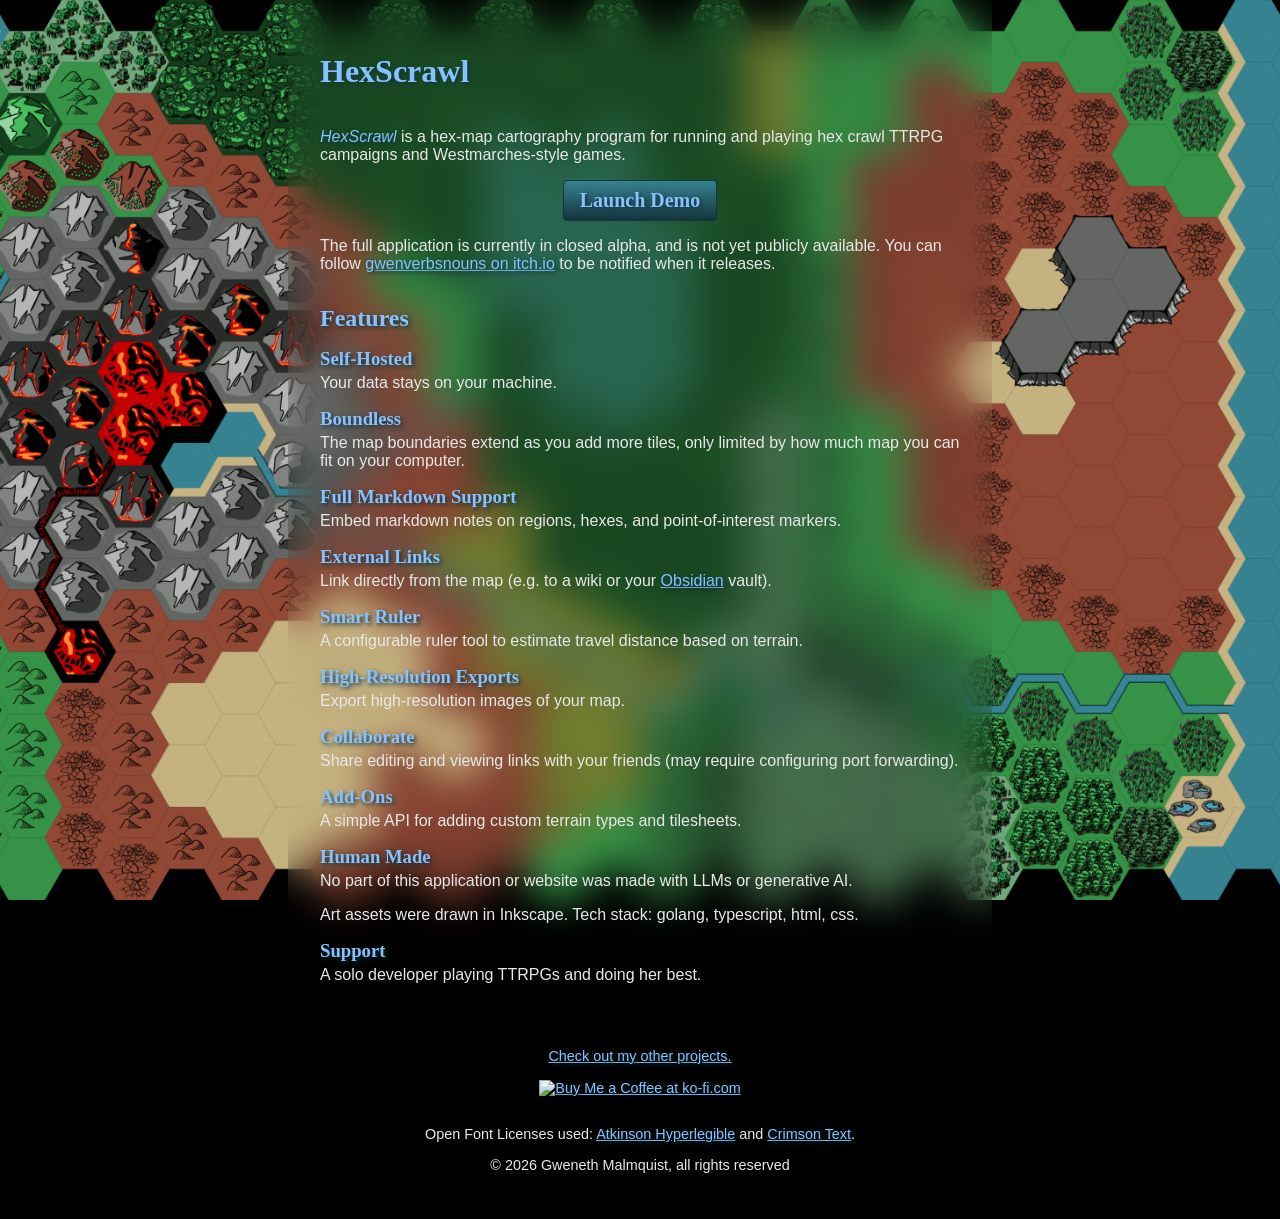
==== index.html @ f8896329 "wording" ====
<!DOCTYPE html>
<html>
<head>
  <meta charset="utf8">
  <meta name="viewport" content="width=device-width,initial-scale=1.0">
  <title>HexScrawl</title>
  <link rel="stylesheet" type="text/css" href="/font.css">
  <link rel="stylesheet" type="text/css" href="/main.css">
</head>
<body>
  <div class="page">
    <h1>HexScrawl</h1>
    <p><em>HexScrawl</em> is a hex-map cartography program for running and playing hex crawl TTRPG campaigns and Westmarches-style games.

    <a class="demo-button" href="https://demo.hexscrawl.com" title="try the demo">Launch Demo</a>

    <p>The full application is currently in closed alpha, and is not yet publicly available. You can follow <a href="https://gwenverbsnouns.itch.io/" href="_blank">gwenverbsnouns on itch.io</a> to be notified when it releases.
    
    <div class="features">
    <h2>Features</h2>
      <h3>Self-Hosted</h3>
      Your data stays on your machine.

      <h3>Boundless</h3>
      The map boundaries extend as you add more tiles, only limited by how much map you can fit on your computer.

      <h3>Full Markdown Support</h3>
      Embed markdown notes on regions, hexes, and point-of-interest markers.

      <h3>External Links</h3>
      Link directly from the map (e.g. to a wiki or your <a href="https://obsidian.md">Obsidian</a> vault).
      
      <h3>Smart Ruler</h3>
      A configurable ruler tool to estimate travel distance based on terrain.

      <h3>High-Resolution Exports</h3>
      Export high-resolution images of your map.

      <h3>Collaborate</h3>
      Share editing and viewing links with your friends (may require configuring port forwarding).

      <h3>Add-Ons</h3>
      A simple API for adding custom terrain types and tilesheets.

      <h3>Human Made</h3>
      No part of this application or website was made with LLMs or generative AI.

      <p>Art assets were drawn in Inkscape. Tech stack: golang, typescript, html, css.

      <h3>Support</h3>
      A solo developer playing TTRPGs and doing her best.
    </div>

    <div class="spacer"></div>
    <div class="footer">
      <a href="https://gwenverbsnouns.com/projects">Check out my other projects.</a>
      <a class="ko-fi-link" href='https://ko-fi.com/L3L66DV3L' target='_blank'><img height='36' style='border:0px;height:36px;' src='https://storage.ko-fi.com/cdn/kofi4.png?v=6' border='0' alt='Buy Me a Coffee at ko-fi.com' /></a>
      <div class="copyright">
        <p>Open Font Licenses used: <a href="/font/AtkinsonHyperlegible-OFL.txt">Atkinson Hyperlegible</a> and <a href="/font/CrimsonText-OFL.txt">Crimson Text</a>.
        <p>
        © 2026 Gweneth Malmquist, all rights reserved
      </div>
    </div>
  </div>
</body>
</html>
---- font.css ----
<!DOCTYPE html>
<html>
<head>
  <meta charset="utf8">
  <meta name="viewport" content="width=device-width,initial-scale=1.0">
  <meta name="color-scheme" content="dark">
  <title>Oh no it&#39;s gone</title>
  <link rel="stylesheet" type="text/css" href="/all.css">
  
  <link link rel="alternate" type="application/rss+xml" href=https://gwenverbsnouns.com/feed-rss.xml title="gwenverbsnouns" />
  <link link rel="alternate" type="application/rss+xml" href=https://gwenverbsnouns.com/notifications/feed-rss.xml title="gwenverbsnouns Notification Feed" />
  <script src="https://cdn.jsdelivr.net/npm/htmx.org@2.0.8/dist/htmx.min.js"></script>
  <script async type="text/javascript" src="/js/lib.js"></script>
  
</head>
<body>
  <div class="stars"></div>
  <div class="page-filter"></div>
  <a class="gif-toggle floating" onclick="setAnimated(!STATE.animate)">
    <img class="pixel-art" alt="GIFs are ON"
         src="/img/gifs-on.gif"
         data-bind-live-url="/img/gifs-on.gif"
         data-bind-dead-url="/img/gifs-off.gif"
    />
  </a>
  <div class="page solo">
    <div class="article header">
      
      <a class="blog-title" href=https://gwenverbsnouns.com/ title="gwenverbsnouns">
        <img src="/img/gwenverbsnouns-vector-logo.svg"
             alt="gwen verbs nouns"
        />
      </a>
      <div class="spacer"></div>
      <div class="darkness"></div>
      <div class="spacer"></div>
      <div class="navigation">
        <a href="/">HOME</a>
        <a href="/search">SEARCH</a>
        <a href="/projects">PROJECTS</a>
        
        
        
        <a href="/links">CONTACT</a>
        <a class="gif-toggle linking" onclick="setAnimated(!STATE.animate)">
          <img class="pixel-art" alt="GIFs are ON"
               src="/img/gifs-on.gif"
               data-bind-live-url="/img/gifs-on.gif"
               data-bind-dead-url="/img/gifs-off.gif"
          />
        </a>
      </div>
    </div>


<div class="readable article">
  <div class="spacer"></div>
  <h1 class="title">Oh no it's gone</h1>
  <div class="spacer"></div>
  <div class="paper">
    <p>The thing you were looking for—was it a blog post? an image? a long lost avuncular relation?—is gone, possibly forever. At the very least, it's not here. I'm so terribly sorry for your loss.
    <p>If it was a blog post, you can <a href="/search">search for it here</a> by what tags you think it might have had. Or just page through the entire list of everything I've published on this site, if you're really motivated.
  </div>
  <div class="spacer"></div>
  <div class="paper">
    <p>If you got here via a link on this website, please let me know where you found it so I can <strike>yell at</strike> fix it. You can find my email <a href="/#email-card">here</a> on my homepage.
  </div>
  <div class="spacer"></div>
</div>
    <div class="article footer">
      <div class="spacer"></div>
      <div class="buttons bugs">
        <a data-loot="eggbug" data-loot-kind="deco bug gif stamp link" href="https://cohost.org/holomancy/post/7749593-eggbug-forever-stamp" target="blank_">
          <img src="/img/eggbugforeverowo.png"/>
        </a>
        <a data-loot="eggbug" data-loot-kind="deco bug stamp gif link" href="https://axolotine.neocities.org/about" target="blank_">
          <img src="/img/eggbug-1000x.png"/>
        </a>
        <a data-loot="eggbug" data-loot-kind="deco bug stamp gif link" href="https://cohost.org/holomancy/post/7749593-eggbug-forever-stamp" target="blank_">
          <img src="/img/eggbugforever=w=.png"/>
        </a>
      </div>
      <div class="buttons">
        
<a href="https://crouton.net/" title="crouton" target="blank_" data-loot="crouton" data-loot-kind="88x31 btn link">
  <img src="/img/88x31/crouton.png" />
</a>
<a href="https://sweetfish.site" title="sweet fish dot site - Ayu's Webhouse" target="blank_">
  <img src="/img/88x31/sweetfish.png" alt="sweet fish dot site" />
</a>
<a href="https://blog.platinumtulip.net/" title="Platinum Tulip" target="blank_">
  <img src="/img/88x31/platinum-tulip.png" />
</a>
<a href="https://nex-3.com" title="House of Nettles - Natalie's Blog" target="blank_">
  <img src="/img/88x31/nex3.gif" alt="House of Nettles" />
</a>
<a href="https://executable.graphics" title="executable graphics" target="blank_">
  <img src="/img/88x31/executable.graphics.png" alt="executable graphics" />
</a>
<a href="https://moonbase.lgbt" title="Moonbase Dot LGBT" target="_blank">
  <img src="/img/88x31/moonbase.gif" alt="Moonbase Dot LGBT" />
</a>
<a href="https://blog.aurahack.jp" title="aurahack's blog - days and wonder" target="blank_">
  <img src="https://aurahack.neocities.org/88x31.gif" alt="aurahack's blog - days and wonder"
       data-bind-live-url="https://aurahack.neocities.org/88x31.gif"
       data-bind-dead-url="/img/88x31/aurahack-88x31-still.gif"
  />
</a>
<a href="https://jkap.io" title="JKAP" target="blank_">
  <img src="https://files.crime.team/site/jkap-88x31.gif" />
</a>
<a href="https://ewie.online" title="Evie On-Line" target="blank_">
  <img src="/img/88x31/evie.png" data-bind-remote-src="https://cdn.ewie.online/88x31-evie.png" alt="Evie On-Line" />
</a>
<a href="https://lifning.info/" title="lif blog - premium entertainment at volunteer prices" target="blank_">
  <img src="/img/88x31/lifning.info.png" alt="lif blog - premium entertainment at volunteer prices" />
</a>
<a href="https://microformats.org/wiki/h-entry" title="H-Entry" target="blank_" data-loot="h-entry 88x31" data-loot-kind="88x31 btn link">
  <img
    src="/img/88x31/h-entry-animated.gif"
    alt="H-Entry"
    data-bind-live-url="/img/88x31/h-entry-animated.gif"
    data-bind-dead-url="/img/88x31/h-entry-still.gif"
    data-bind-press-url="/img/88x31/h-entry-pressed.gif"
  />
</a>


        
        <img src="/img/88x31/moon-enjoyer.png" alt="moon enjoyer" title="MOON ENJOYER" 
            data-loot="moon enjoyer 88x31 button"
            data-loot-kind="88x31 button deco"
        />
        <a href="https://mykocalico.neocities.org/buttons" target="blank_">
          <img
            src="/img/88x31/i-was-on-cohost.gif"
            data-bind-live-url="/img/88x31/i-was-on-cohost.gif"
            data-bind-dead-url="/img/88x31/i-was-on-cohost.png"
            title="i was on cohost"
            alt="i was on cohost"
            data-loot="cohost 88x31 button"
            data-loot-kind="88x31 button deco gif"
          />
        </a>
        <a>
          <img src="/img/88x31/trn.png" title="TRANS RIGHTS Now!" 
            data-loot="trans rights now 88x31 button"
            data-loot-kind="88x31 button deco"
          />
        </a>
        
      </div>
      <div class="blogshare">
        <span>Link to my blog!</span>
        <a href="https://gwenverbsnouns.com" title="GWEN VERBS NOUNS dot COM" target="blank_">
          <img
            alt="An animated 88x31 gif for this blog. It variously shows a book with a rainbow of polyhedral dice flipping through its pages, a flower growing, and a moon."
            title="GWEN VERBS NOUNS"
            class="pixel-art"
            src="/img/88x31/gwenverbsnouns.gif"
            data-bind-live-url="/img/88x31/gwenverbsnouns.gif"
            data-bind-dead-url="/img/88x31/gwenverbsnouns-still.gif"
          />
        </a>
        <textarea>
&lt;a href="https://gwenverbsnouns.com" title="GWEN VERBS NOUNS dot COM"  target="blank_">
  &lt;img
    alt="An animated 88x31 gif for gwenverbsnouns.com. It variously shows a book with a rainbow of polyhedral dice flipping through its pages, a flower growing, and a moon."
    title="GWEN VERBS NOUNS"
    style="image-rendering: pixelated;"
    src="https://gwenverbsnouns.com/img/88x31/gwenverbsnouns.gif"
  />
&lt;/a>
        </textarea>
      </div>
      <a class="ko-fi-link" href='https://ko-fi.com/L3L66DV3L' target='_blank'><img height='36' style='border:0px;height:36px;' src='https://storage.ko-fi.com/cdn/kofi4.png?v=6' border='0' alt='Buy Me a Coffee at ko-fi.com' /></a>
      <div class="copyright">
        <p>Open Font Licenses used: <a href="/font/AtkinsonHyperlegible-OFL.txt">Atkinson Hyperlegible</a> and <a href="/font/CrimsonText-OFL.txt">Crimson Text</a>.
        <p>
        © 2024 Gweneth Malmquist, all rights reserved
      </div>
    </div>
  </div>
  <div class="hide" data-bind-modal-pane>
    <div class="article alt">
      <div class="article-head">
      </div>
      <div class="article-title" data-bind-modal-title>
      </div>
      <div data-bind-modal-body></div>
      <div class="actions">
        <div class="spacer"></div>
        <button class="btn" type="button" data-bind-modal-no>No</button>
        <button class="btn" type="button" data-bind-modal-yes>Yes</button>
      </div>
    </div>
  </div>
</body>
</html>
---- main.css ----
:root {
  --lake-blue: #368290;
  --sea-blue: #15343c;
  --grass-green: #369247;
  --soft-blue: #86c2ff;
}

html, body {
  margin: 0;
  padding: 0;
  background-color: var(--grass-green);
}

body {
  font-family: "Atkinson Hyperlegible", sans-serif;
  background-color: black;
  color: #e8e8e8;

  background-image: url('/img/screenshot-20260817-3.jpg');
  background-attachment: fixed;
  background-position: center;
  background-repeat: no-repeat;
  background-size: cover;
}

a {
  color: var(--soft-blue);
  text-shadow: 2px 2px 4px var(--sea-blue);
}

strong, em {
  color: var(--soft-blue);
  text-shadow: 2px 2px 4px var(--sea-blue);
}

.page :is(h1,h2,h3,h4,h5,h6) {
  font-family: "Crimson Text", serif;
  font-weight: bold;
  color: var(--soft-blue);
  text-shadow: 2px 2px 4px var(--sea-blue);
}

h2, h3, h4, h5, h6 {
  margin-top: 1rem;
  margin-bottom: 0.25rem;
}

.page {
  display: flex;
  flex-direction: column;

  max-width: min(95vw, 40rem);
  margin-top: 0;
  margin-left: auto;
  margin-right: auto;

  min-height: calc(100vh - 4rem);
  padding: 2rem;

  /* fallback color if backdrop filter is not supported */
  background-color: var(--sea-blue);
}

@supports (backdrop-filter: blur()) {
  .page {
    background-color: unset;
    backdrop-filter: blur(20px);
  }
}

.spacer {
  flex-grow: 1;
}

.footer {
  display: flex;
  flex-direction: column;
  align-items: center;
  font-size: 0.9rem;
  text-align: center;
  margin-top: 4rem;
}

.footer > * + * {
  margin-top: 1rem;
}

.demo-button {
  background-color: var(--lake-blue);
  background: linear-gradient(
    to bottom,
    var(--lake-blue),
    var(--sea-blue)
  );
  color: var(--soft-blue);
  text-shadow: 2px 2px 4px var(--sea-blue);
  border: thin solid var(--sea-blue);
  border-radius: 0.25rem;

  display: block;
  text-align: center;
  margin-left: auto;
  margin-right: auto;
  margin-top: 1rem;
  margin-bottom: -1rem;
  width: min-content;
  padding: 0.5rem 1rem;

  font-weight: bold;
  font-family: "Crimson Text", serif;
  font-size: 1.25rem;
  text-decoration: none;

  white-space: nowrap;
}

.demo-button:hover {
  background-image: unset;
  background-color: var(--lake-blue);
  color: var(--soft-blue);
}

.demo-button:active {
  background: linear-gradient(
    to top,
    var(--lake-blue),
    var(--sea-blue)
  );
}
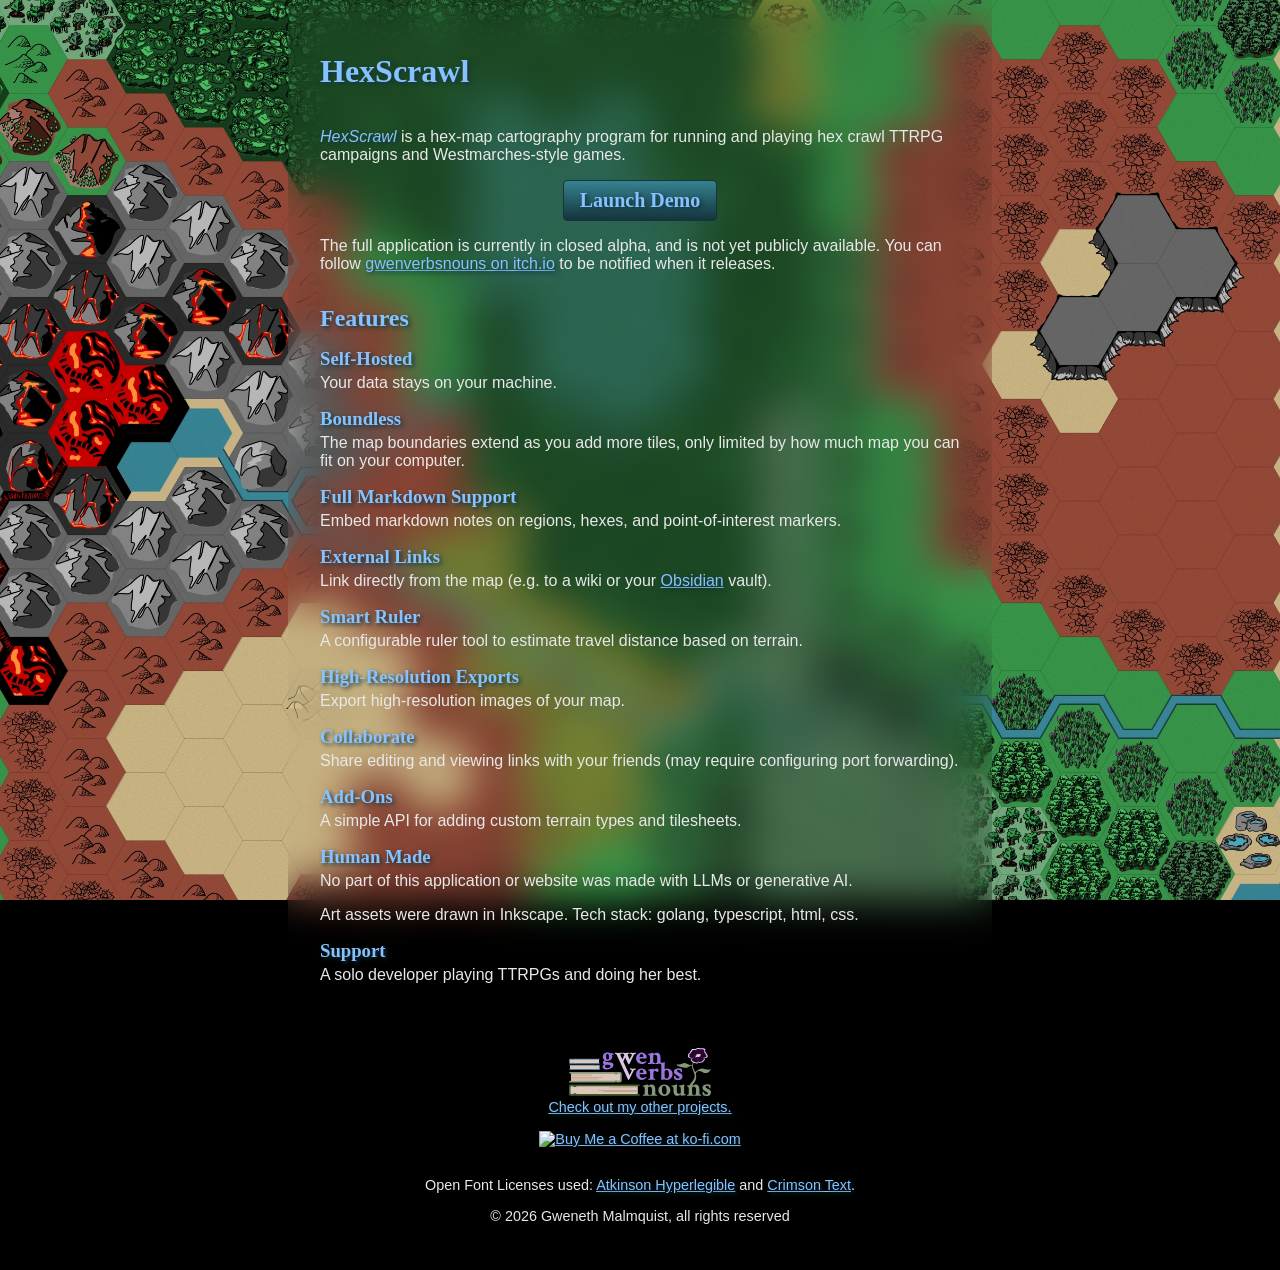
==== commit fdf68e6c: "add gvn logo" ====
--- a/index.html
+++ b/index.html
@@ -53,7 +53,10 @@
 
     <div class="spacer"></div>
     <div class="footer">
-      <a href="https://gwenverbsnouns.com/projects">Check out my other projects.</a>
+      <a href="https://gwenverbsnouns.com/projects">
+        <img src="/img/gwenverbsnouns-vector-logo.svg" alt="gwen verbs nouns logo" style="height: 3rem;">
+        <div>Check out my other projects.</div>
+      </a>
       <a class="ko-fi-link" href='https://ko-fi.com/L3L66DV3L' target='_blank'><img height='36' style='border:0px;height:36px;' src='https://storage.ko-fi.com/cdn/kofi4.png?v=6' border='0' alt='Buy Me a Coffee at ko-fi.com' /></a>
       <div class="copyright">
         <p>Open Font Licenses used: <a href="/font/AtkinsonHyperlegible-OFL.txt">Atkinson Hyperlegible</a> and <a href="/font/CrimsonText-OFL.txt">Crimson Text</a>.
--- a/main.css
+++ b/main.css
@@ -16,7 +16,7 @@
   background-color: black;
   color: #e8e8e8;
 
-  background-image: url('/img/screenshot-20260817-3.jpg');
+  background-image: url('/img/hexscrawl-20260817-2-crop.webp');
   background-attachment: fixed;
   background-position: center;
   background-repeat: no-repeat;
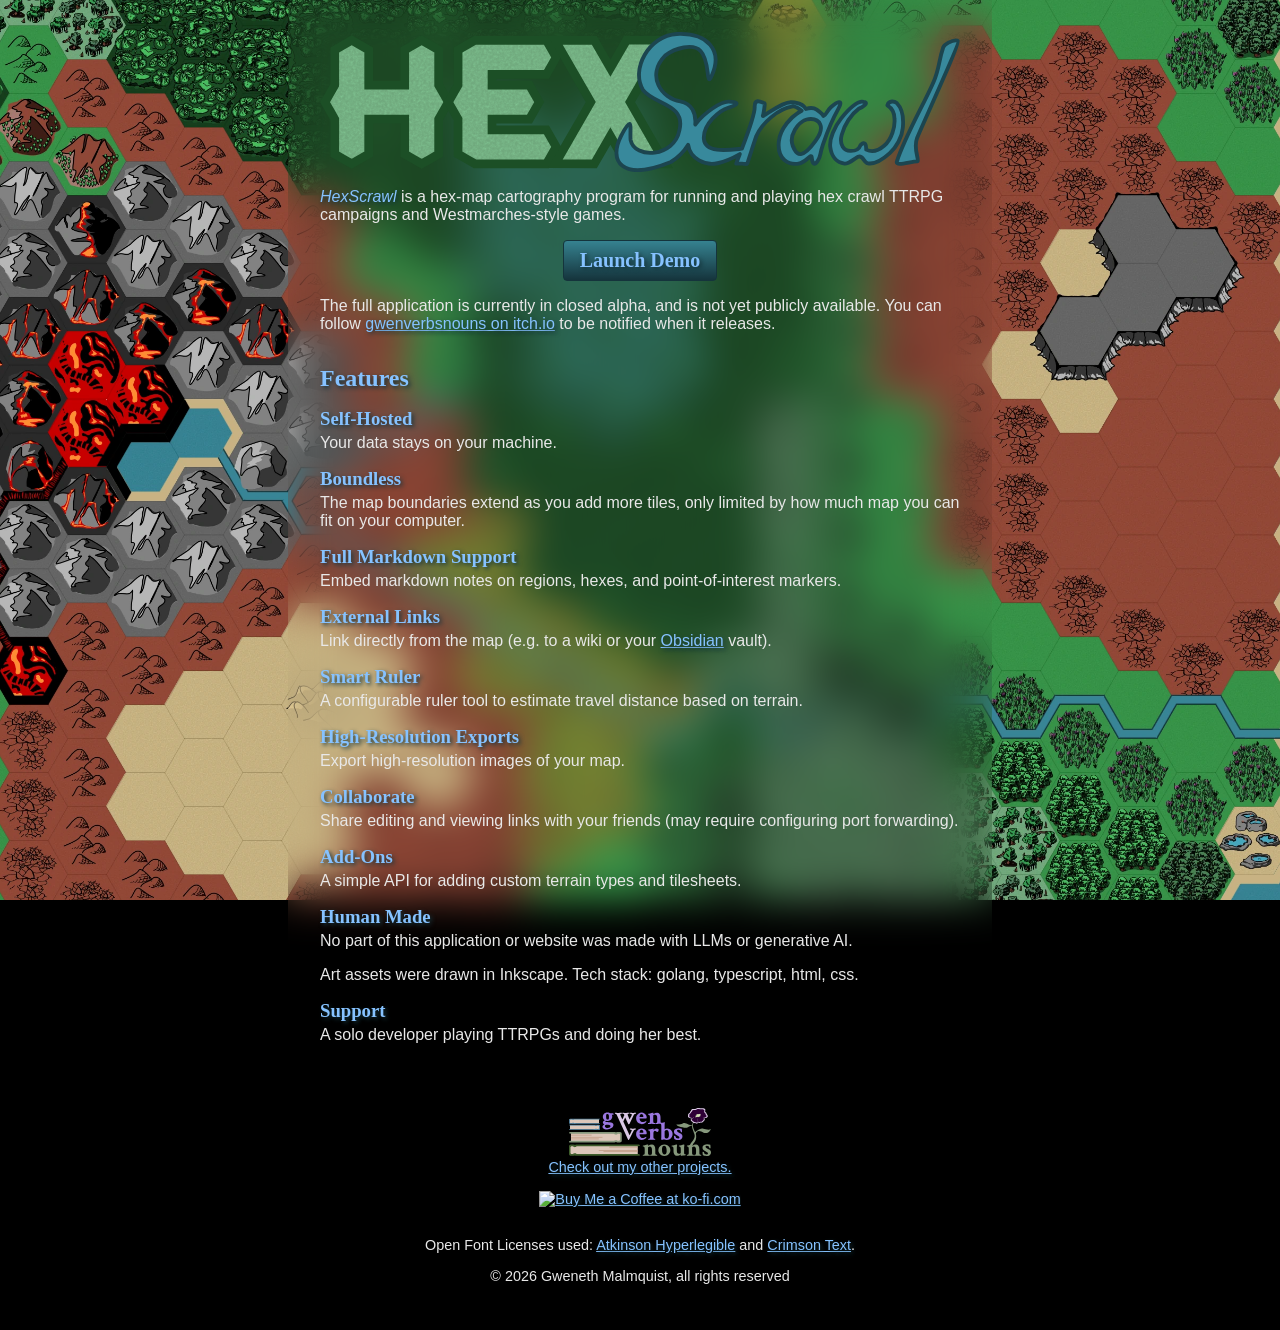
==== commit 69efc4af: "add logo" ====
--- a/index.html
+++ b/index.html
@@ -9,7 +9,8 @@
 </head>
 <body>
   <div class="page">
-    <h1>HexScrawl</h1>
+    <h1 style="display: none;">HexScrawl</h1>
+    <a href="/"><img src="/img/HexScrawl-Logo.svg" id="main-logo" alt="Hex Scrawl Logo" title="HexScrawl"/></a>
     <p><em>HexScrawl</em> is a hex-map cartography program for running and playing hex crawl TTRPG campaigns and Westmarches-style games.
 
     <a class="demo-button" href="https://demo.hexscrawl.com" title="try the demo">Launch Demo</a>
--- a/main.css
+++ b/main.css
@@ -31,6 +31,14 @@
 strong, em {
   color: var(--soft-blue);
   text-shadow: 2px 2px 4px var(--sea-blue);
+}
+
+#main-logo {
+  display: block;
+  margin-left: auto;
+  margin-right: auto;
+  max-width: 90vw;
+  width: 100%;
 }
 
 .page :is(h1,h2,h3,h4,h5,h6) {
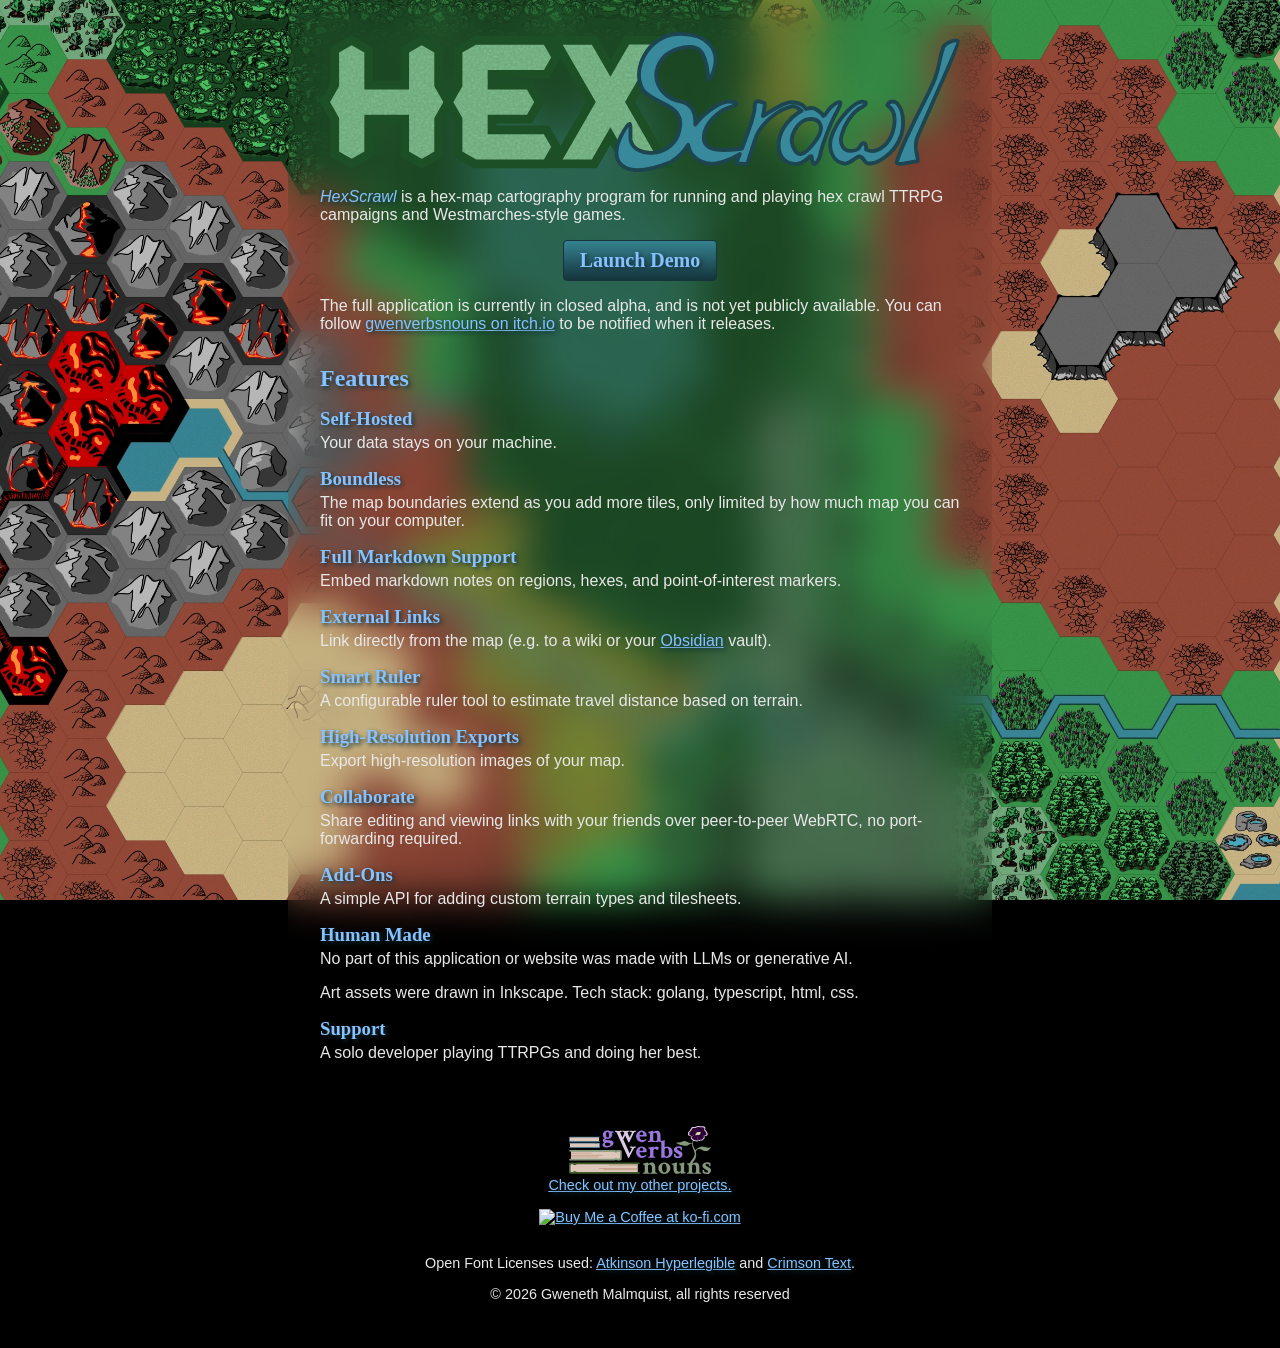
==== commit 393fdcb6: "webrtc!" ====
--- a/index.html
+++ b/index.html
@@ -38,7 +38,7 @@
       Export high-resolution images of your map.
 
       <h3>Collaborate</h3>
-      Share editing and viewing links with your friends (may require configuring port forwarding).
+      Share editing and viewing links with your friends over peer-to-peer WebRTC, no port-forwarding required.
 
       <h3>Add-Ons</h3>
       A simple API for adding custom terrain types and tilesheets.
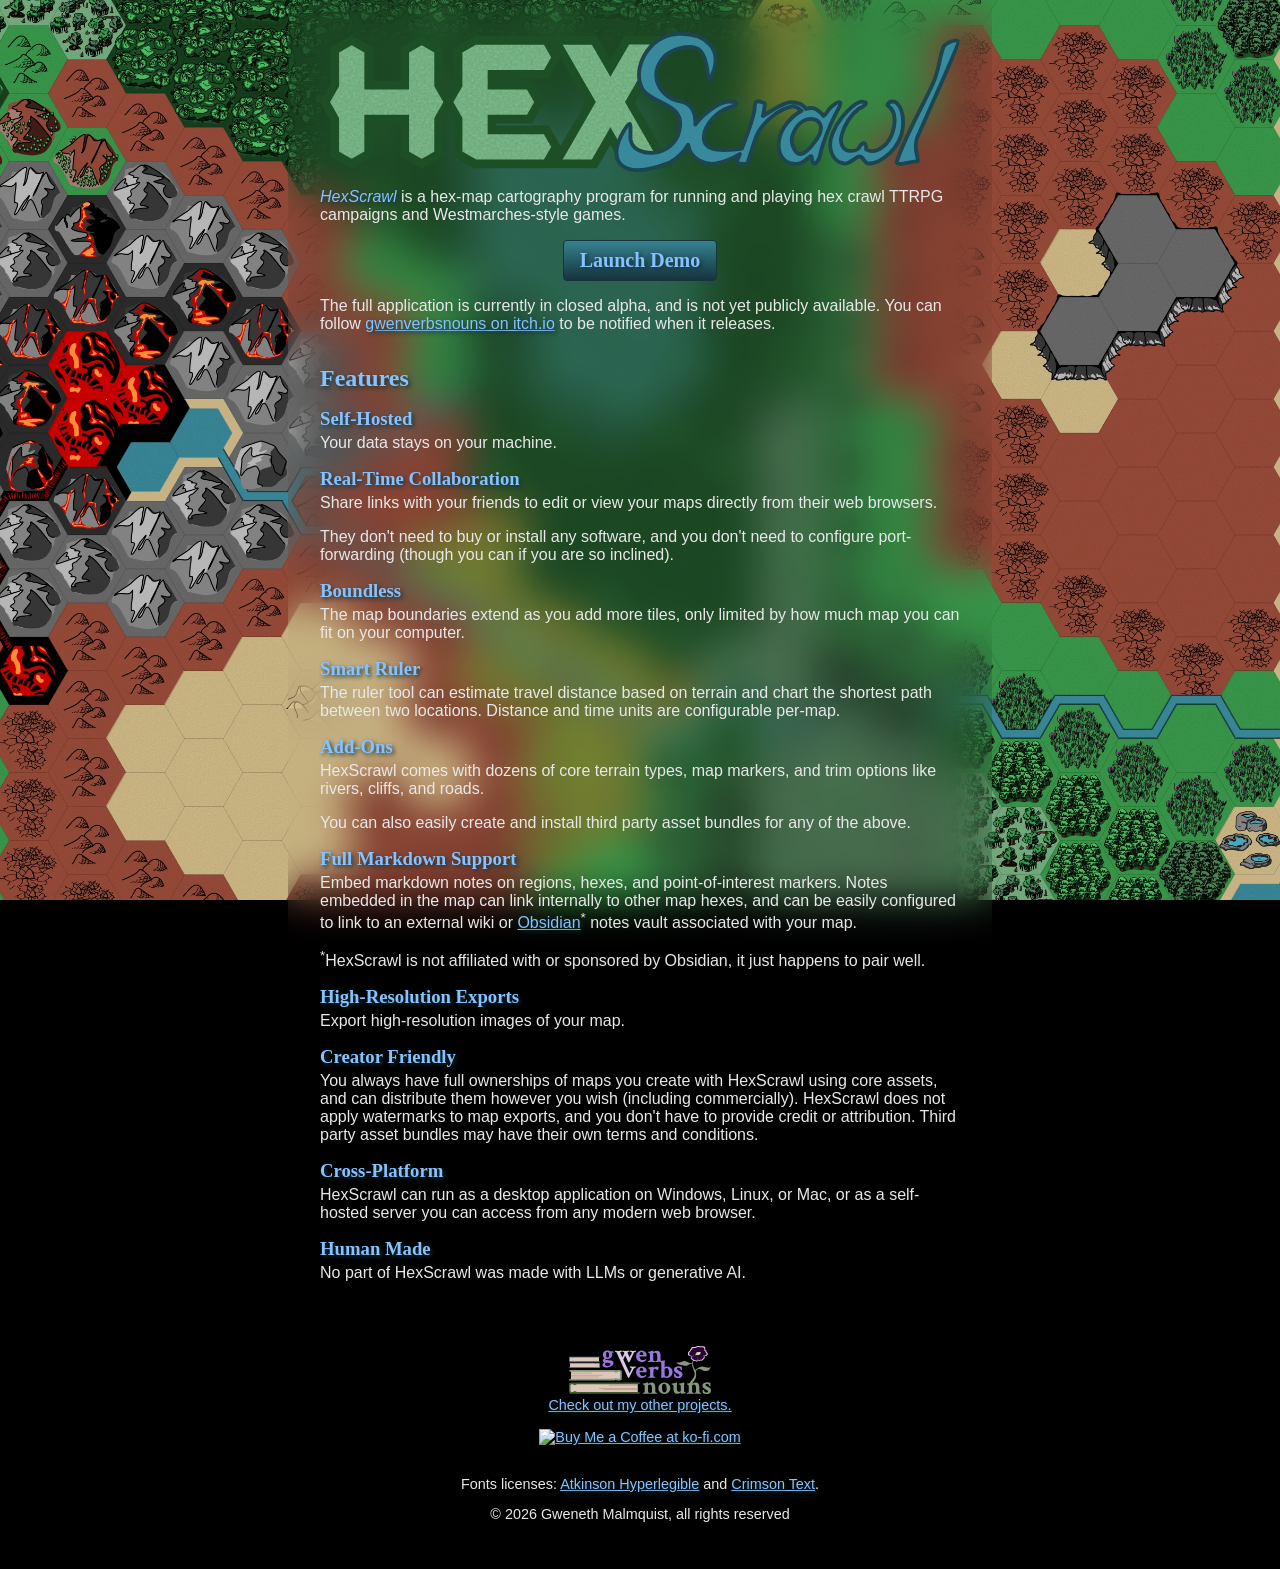
==== commit 20ab6c37: "editing features text" ====
--- a/index.html
+++ b/index.html
@@ -22,34 +22,37 @@
       <h3>Self-Hosted</h3>
       Your data stays on your machine.
 
+      <h3>Real-Time Collaboration</h3>
+      Share links with your friends to edit or view your maps directly from their web browsers.
+
+      <p>They don't need to buy or install any software, and you don't need to configure port-forwarding (though you can if you are so inclined).
+
       <h3>Boundless</h3>
       The map boundaries extend as you add more tiles, only limited by how much map you can fit on your computer.
+      
+      <h3>Smart Ruler</h3>
+      The ruler tool can estimate travel distance based on terrain and chart the shortest path between two locations. Distance and time units are configurable per-map.
+
+      <h3>Add-Ons</h3>
+      HexScrawl comes with dozens of core terrain types, map markers, and trim options like rivers, cliffs, and roads.
+
+      <p>You can also easily create and install third party asset bundles for any of the above.
 
       <h3>Full Markdown Support</h3>
-      Embed markdown notes on regions, hexes, and point-of-interest markers.
-
-      <h3>External Links</h3>
-      Link directly from the map (e.g. to a wiki or your <a href="https://obsidian.md">Obsidian</a> vault).
-      
-      <h3>Smart Ruler</h3>
-      A configurable ruler tool to estimate travel distance based on terrain.
+      Embed markdown notes on regions, hexes, and point-of-interest markers. Notes embedded in the map can link internally to other map hexes, and can be easily configured to link to an external wiki or <a href="https://obsidian.md" target="_blank">Obsidian</a><sup>*</sup> notes vault associated with your map.
+      <p><sup>*</sup>HexScrawl is not affiliated with or sponsored by Obsidian, it just happens to pair well.</p>
 
       <h3>High-Resolution Exports</h3>
       Export high-resolution images of your map.
 
-      <h3>Collaborate</h3>
-      Share editing and viewing links with your friends over peer-to-peer WebRTC, no port-forwarding required.
+      <h3>Creator Friendly</h3>
+      You always have full ownerships of maps you create with HexScrawl using core assets, and can distribute them however you wish (including commercially). HexScrawl does not apply watermarks to map exports, and you don't have to provide credit or attribution. Third party asset bundles may have their own terms and conditions.
 
-      <h3>Add-Ons</h3>
-      A simple API for adding custom terrain types and tilesheets.
+      <h3>Cross-Platform</h3>
+      HexScrawl can run as a desktop application on Windows, Linux, or Mac, or as a self-hosted server you can access from any modern web browser.
 
       <h3>Human Made</h3>
-      No part of this application or website was made with LLMs or generative AI.
-
-      <p>Art assets were drawn in Inkscape. Tech stack: golang, typescript, html, css.
-
-      <h3>Support</h3>
-      A solo developer playing TTRPGs and doing her best.
+      No part of HexScrawl was made with LLMs or generative AI.
     </div>
 
     <div class="spacer"></div>
@@ -60,7 +63,7 @@
       </a>
       <a class="ko-fi-link" href='https://ko-fi.com/L3L66DV3L' target='_blank'><img height='36' style='border:0px;height:36px;' src='https://storage.ko-fi.com/cdn/kofi4.png?v=6' border='0' alt='Buy Me a Coffee at ko-fi.com' /></a>
       <div class="copyright">
-        <p>Open Font Licenses used: <a href="/font/AtkinsonHyperlegible-OFL.txt">Atkinson Hyperlegible</a> and <a href="/font/CrimsonText-OFL.txt">Crimson Text</a>.
+        <p>Fonts licenses: <a href="/font/AtkinsonHyperlegible-OFL.txt">Atkinson Hyperlegible</a> and <a href="/font/CrimsonText-OFL.txt">Crimson Text</a>.
         <p>
         © 2026 Gweneth Malmquist, all rights reserved
       </div>
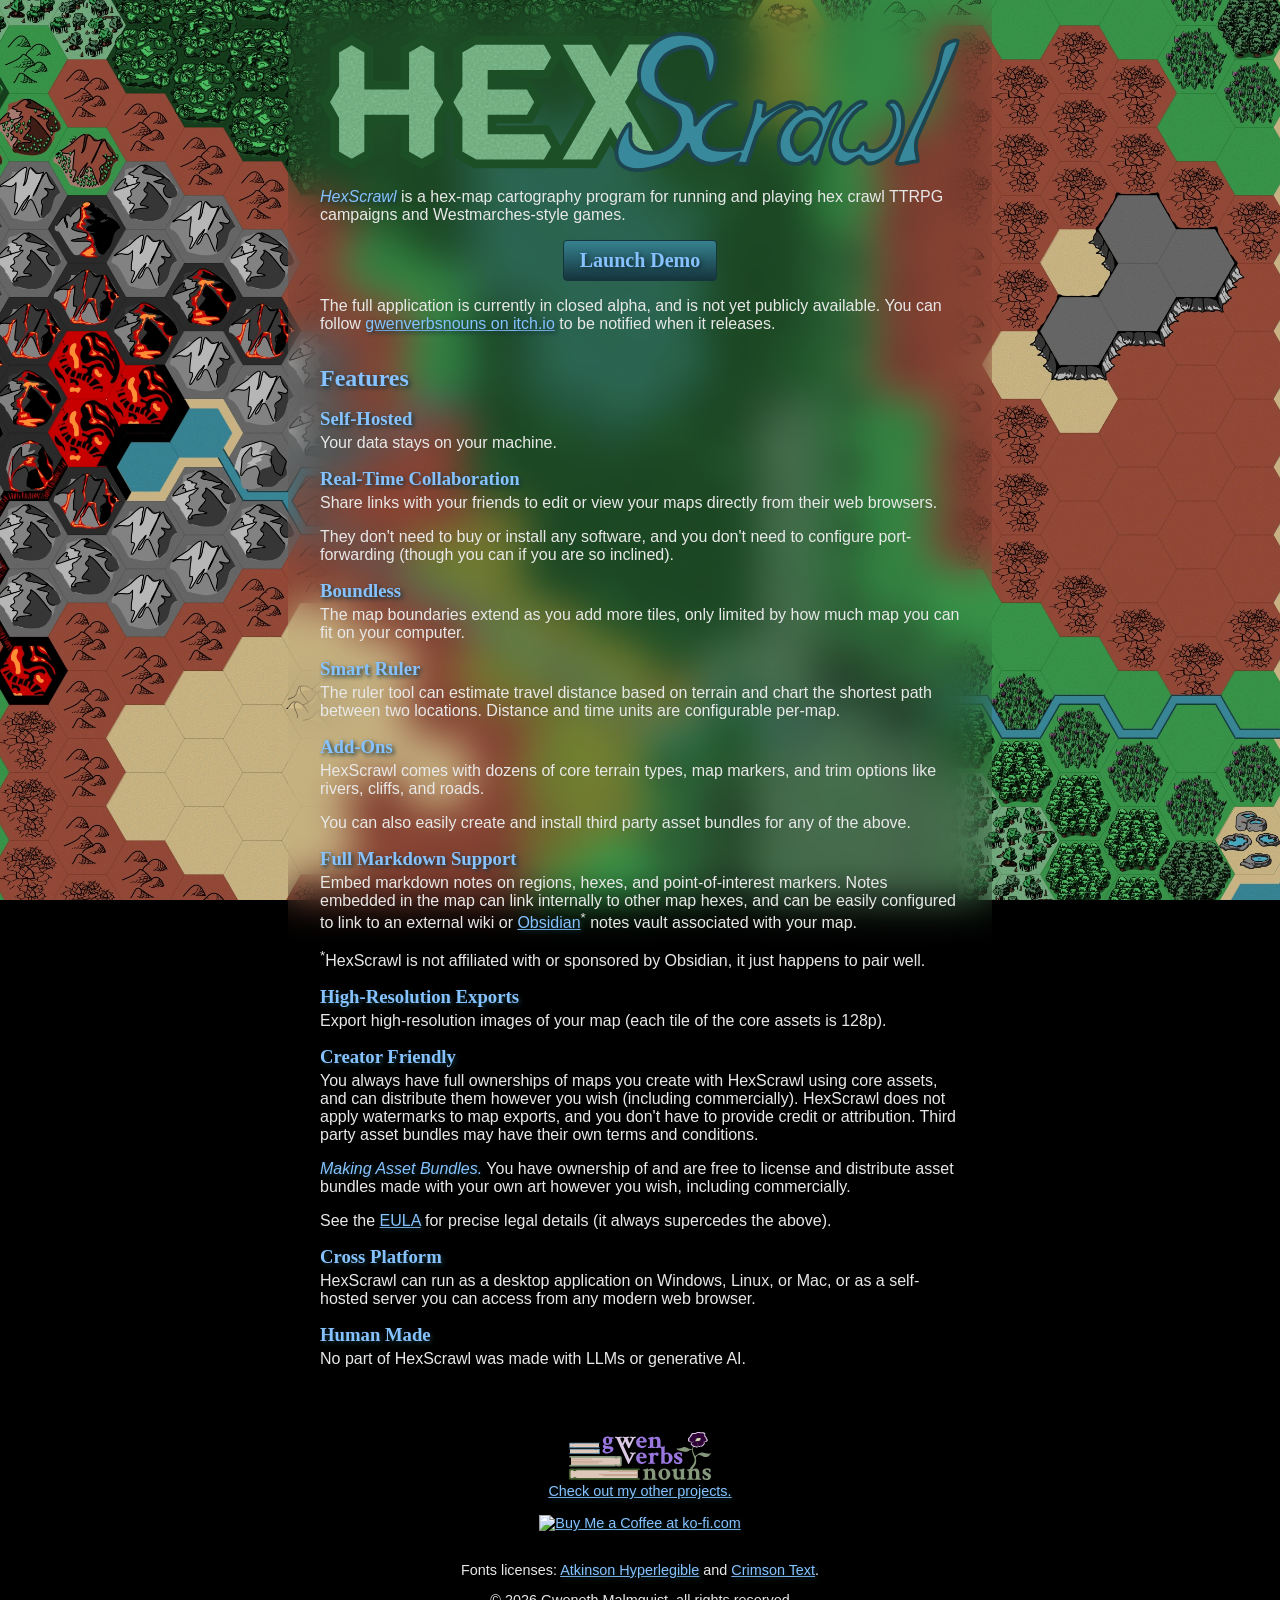
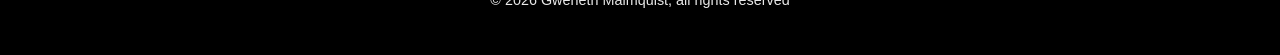
==== commit 9048064f: "tweaks" ====
--- a/index.html
+++ b/index.html
@@ -43,12 +43,16 @@
       <p><sup>*</sup>HexScrawl is not affiliated with or sponsored by Obsidian, it just happens to pair well.</p>
 
       <h3>High-Resolution Exports</h3>
-      Export high-resolution images of your map.
+      Export high-resolution images of your map (each tile of the core assets is 128p).
 
       <h3>Creator Friendly</h3>
       You always have full ownerships of maps you create with HexScrawl using core assets, and can distribute them however you wish (including commercially). HexScrawl does not apply watermarks to map exports, and you don't have to provide credit or attribution. Third party asset bundles may have their own terms and conditions.
 
-      <h3>Cross-Platform</h3>
+      <p><em>Making Asset Bundles.</em> You have ownership of and are free to license and distribute asset bundles made with your own art however you wish, including commercially.
+
+      <p>See the <a href="https://demo.hexscrawl.com/licenses/eula.txt" target="_blank">EULA</a> for precise legal details (it always supercedes the above).
+
+      <h3>Cross Platform</h3>
       HexScrawl can run as a desktop application on Windows, Linux, or Mac, or as a self-hosted server you can access from any modern web browser.
 
       <h3>Human Made</h3>
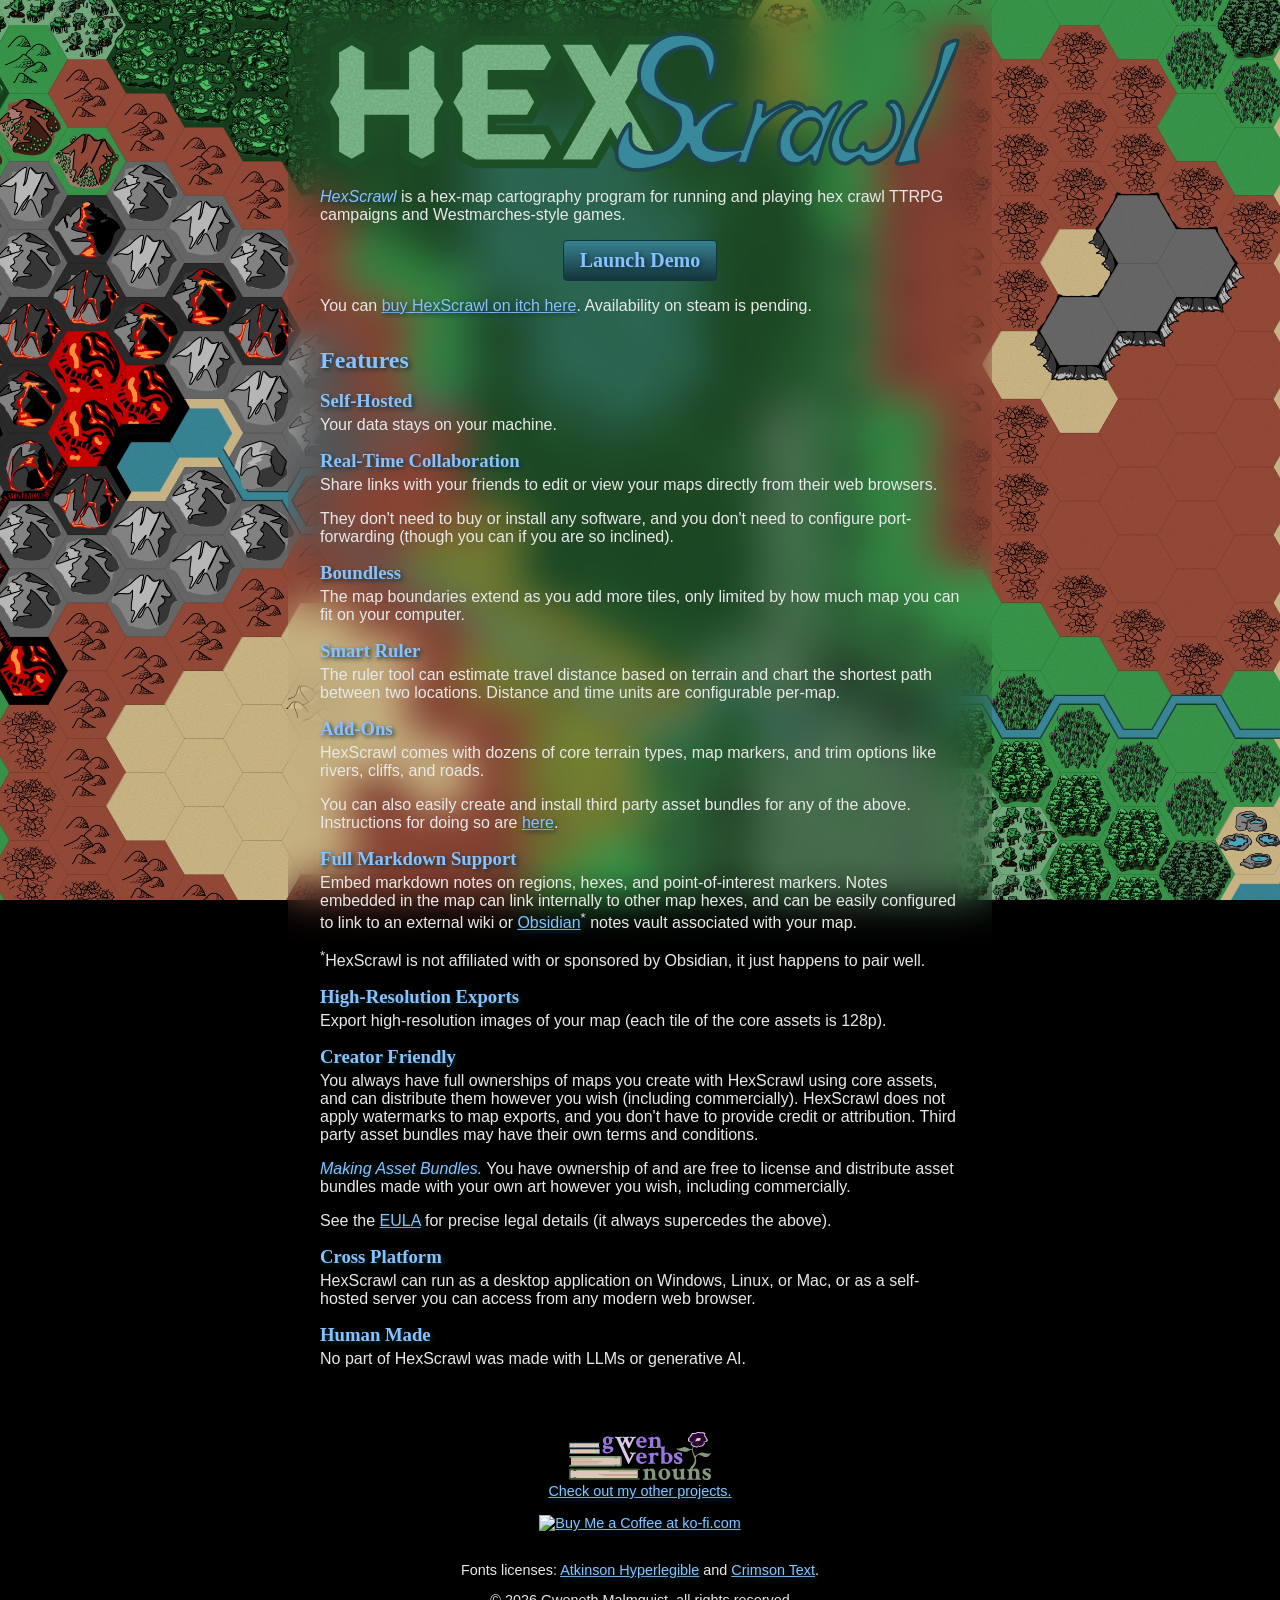
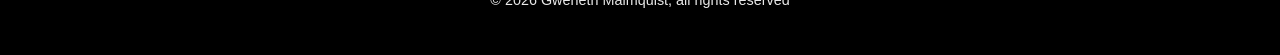
==== commit 25a3d44d: "add documentation for creating and installing add-ons" ====
--- a/index.html
+++ b/index.html
@@ -15,7 +15,7 @@
 
     <a class="demo-button" href="https://demo.hexscrawl.com" title="try the demo">Launch Demo</a>
 
-    <p>The full application is currently in closed alpha, and is not yet publicly available. You can follow <a href="https://gwenverbsnouns.itch.io/" href="_blank">gwenverbsnouns on itch.io</a> to be notified when it releases.
+    <p>You can <a href="https://gwenverbsnouns.itch.io/hexscrawl" href="_blank">buy HexScrawl on itch here</a>. Availability on steam is pending.
     
     <div class="features">
     <h2>Features</h2>
@@ -36,7 +36,7 @@
       <h3>Add-Ons</h3>
       HexScrawl comes with dozens of core terrain types, map markers, and trim options like rivers, cliffs, and roads.
 
-      <p>You can also easily create and install third party asset bundles for any of the above.
+      <p>You can also easily create and install third party asset bundles for any of the above. Instructions for doing so are <a href="/addons">here</a>.
 
       <h3>Full Markdown Support</h3>
       Embed markdown notes on regions, hexes, and point-of-interest markers. Notes embedded in the map can link internally to other map hexes, and can be easily configured to link to an external wiki or <a href="https://obsidian.md" target="_blank">Obsidian</a><sup>*</sup> notes vault associated with your map.
--- a/main.css
+++ b/main.css
@@ -41,11 +41,8 @@
   width: 100%;
 }
 
-.page :is(h1,h2,h3,h4,h5,h6) {
-  font-family: "Crimson Text", serif;
-  font-weight: bold;
-  color: var(--soft-blue);
-  text-shadow: 2px 2px 4px var(--sea-blue);
+#main-logo.small {
+  max-height: 1in;
 }
 
 h2, h3, h4, h5, h6 {
@@ -93,6 +90,48 @@
   margin-top: 1rem;
 }
 
+.page.centered > :is(h1,h2) {
+  display: block;
+  text-align: center;
+}
+
+.page.centered .toc {
+  display: block;
+  max-width: calc(min(100%, max(50%, 60vw)));
+  min-width: calc(min(100%, 30vw));
+  margin-left: auto;
+  margin-right: auto;
+}
+
+.page :is(h1,h2,h3,h4,h5,h6) {
+  font-family: "Crimson Text", serif;
+  font-weight: bold;
+  color: var(--soft-blue);
+  text-shadow: 2px 2px 4px var(--sea-blue);
+}
+
+.page .screenshot {
+  display: block;
+  text-align: center;
+  margin: 1rem auto;
+  max-width: calc(100% - 4rem);
+}
+
+pre.code {
+  display: block;
+  margin: 1rem;
+  padding: 0.5rem;
+  width: calc(100% - 3rem);
+  background: var(--sea-blue);
+  color: var(--soft-blue);
+  border: thin dashed var(--lake-blue);
+  border-radius: 0.25rem;
+}
+
+p + pre.code {
+  margin-top: 0;
+}
+
 .demo-button {
   background-color: var(--lake-blue);
   background: linear-gradient(
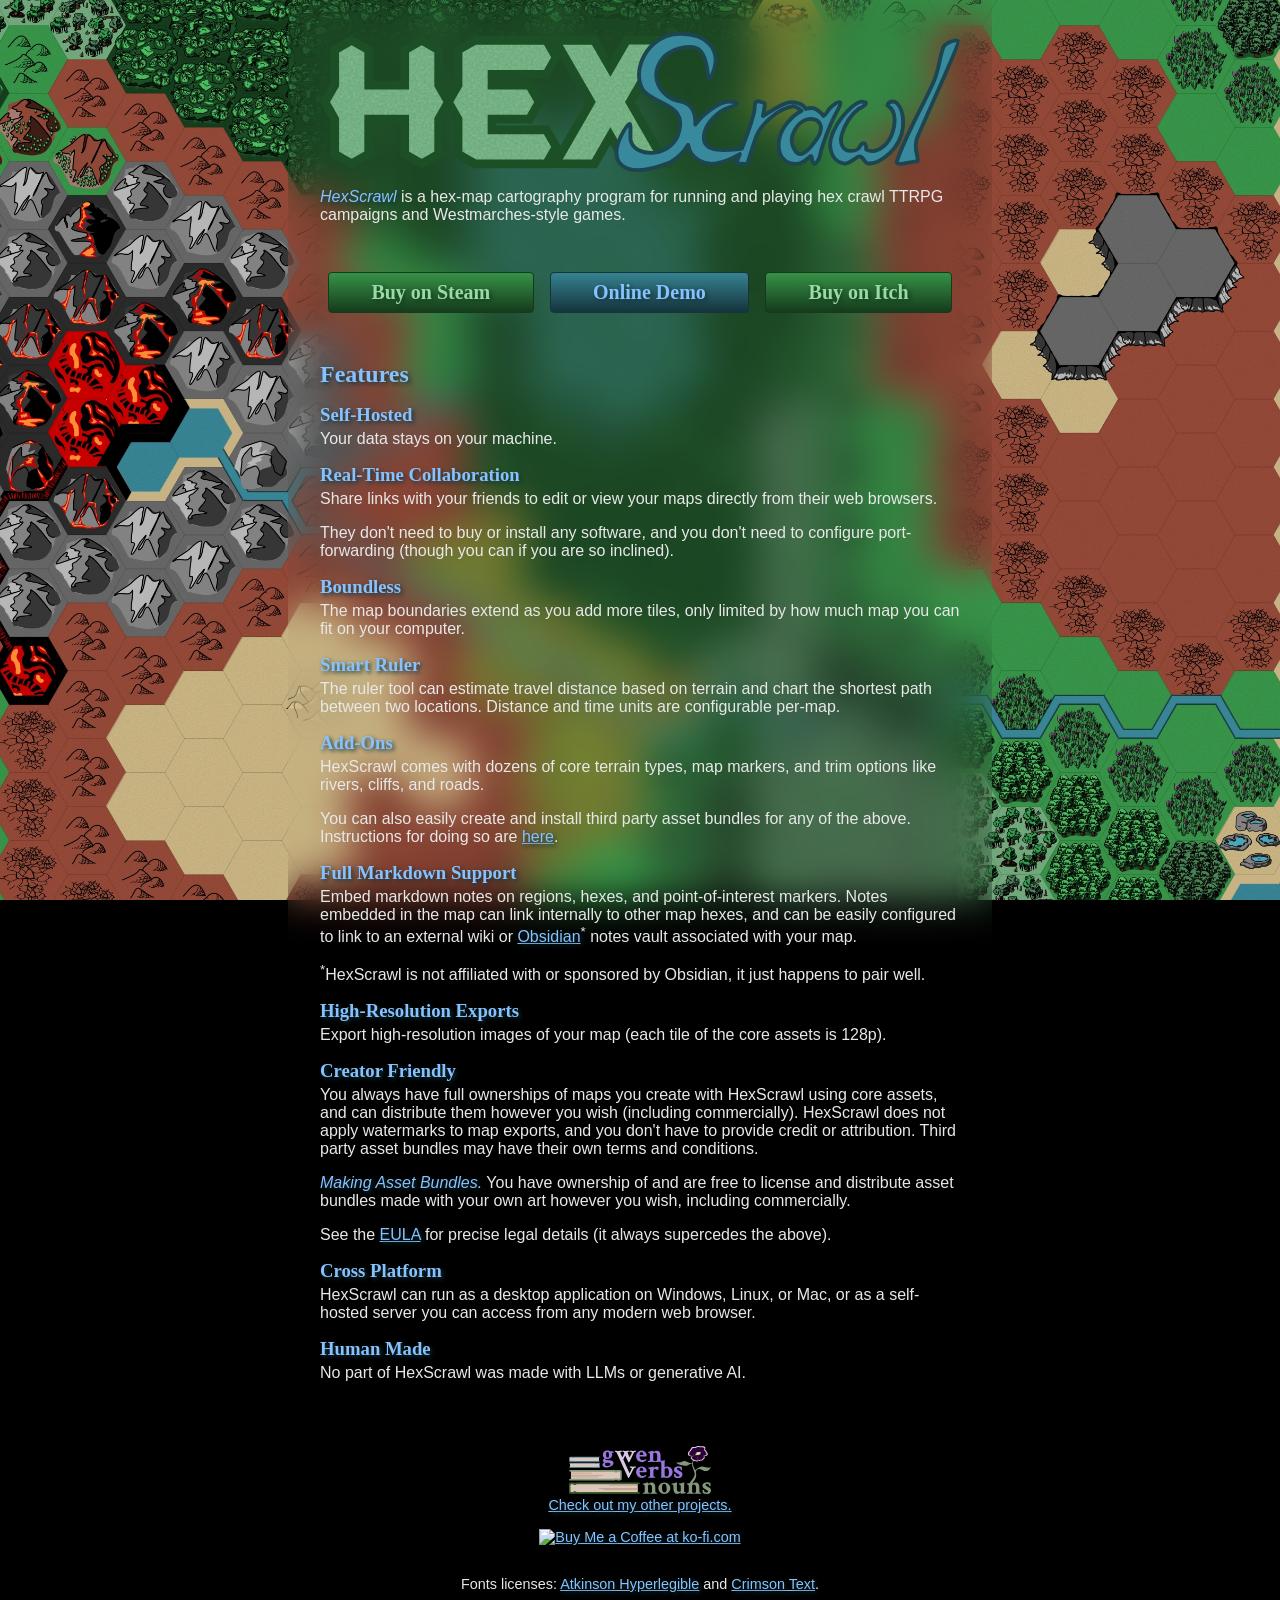
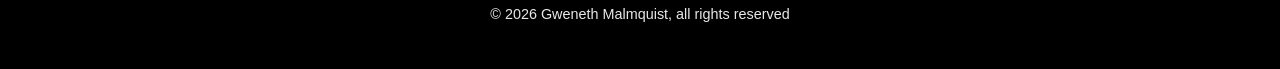
==== commit 66dbdf5e: "prominent purchasing buttons" ====
--- a/index.html
+++ b/index.html
@@ -13,9 +13,12 @@
     <a href="/"><img src="/img/HexScrawl-Logo.svg" id="main-logo" alt="Hex Scrawl Logo" title="HexScrawl"/></a>
     <p><em>HexScrawl</em> is a hex-map cartography program for running and playing hex crawl TTRPG campaigns and Westmarches-style games.
 
-    <a class="demo-button" href="https://demo.hexscrawl.com" title="try the demo">Launch Demo</a>
 
-    <p>You can <a href="https://gwenverbsnouns.itch.io/hexscrawl" href="_blank">buy HexScrawl on itch here</a>. Availability on steam is pending.
+    <div class="storefronts">
+      <a class="store-button" href="https://store.steampowered.com/app/5388040/HexScrawl/">Buy on Steam</a>
+      <a class="demo-button" href="https://demo.hexscrawl.com" title="try the demo">Online Demo</a>
+      <a class="store-button" href="https://gwenverbsnouns.itch.io/hexscrawl" href="_blank">Buy on Itch</a>
+    </div>
     
     <div class="features">
     <h2>Features</h2>
--- a/main.css
+++ b/main.css
@@ -1,8 +1,10 @@
 :root {
   --lake-blue: #368290;
   --sea-blue: #15343c;
+  --soft-blue: #86c2ff;
   --grass-green: #369247;
-  --soft-blue: #86c2ff;
+  --moss-green: #153b1c;
+  --pale-green: #99daa6;
 }
 
 html, body {
@@ -132,16 +134,20 @@
   margin-top: 0;
 }
 
-.demo-button {
+.demo-button, .store-button {
+  --fg: var(--soft-blue);
+  --bg-dark: var(--sea-blue);
+  --bg-light: var(--lake-blue);
+
   background-color: var(--lake-blue);
   background: linear-gradient(
     to bottom,
-    var(--lake-blue),
-    var(--sea-blue)
+    var(--bg-light),
+    var(--bg-dark)
   );
-  color: var(--soft-blue);
-  text-shadow: 2px 2px 4px var(--sea-blue);
-  border: thin solid var(--sea-blue);
+  color: var(--fg);
+  text-shadow: 2px 2px 4px var(--bg-dark);
+  border: thin solid var(--bg-dark);
   border-radius: 0.25rem;
 
   display: block;
@@ -161,17 +167,40 @@
   white-space: nowrap;
 }
 
-.demo-button:hover {
+:is(.demo-button, .store-button):hover {
   background-image: unset;
-  background-color: var(--lake-blue);
-  color: var(--soft-blue);
-}
-
-.demo-button:active {
+  background-color: var(--bg-light);
+  color: var(--fg);
+}
+
+:is(.demo-button, .store-button):active {
   background: linear-gradient(
     to top,
-    var(--lake-blue),
-    var(--sea-blue)
+    var(--bg-light),
+    var(--bg-dark)
   );
 }
 
+.store-button {
+  --fg: var(--pale-green);
+  --bg-light: var(--grass-green);
+  --bg-dark: var(--moss-green);
+}
+
+.storefronts {
+  display: flex;
+  flex-direction: row;
+  align-items: center;
+  justify-content: center;
+  flex-wrap: wrap;
+  margin: 2rem 0;
+
+  text-align: center;
+  font-size: 1.1rem;
+
+  * {
+    flex-grow: 1;
+    margin: 0 0.5rem;
+  }
+}
+
